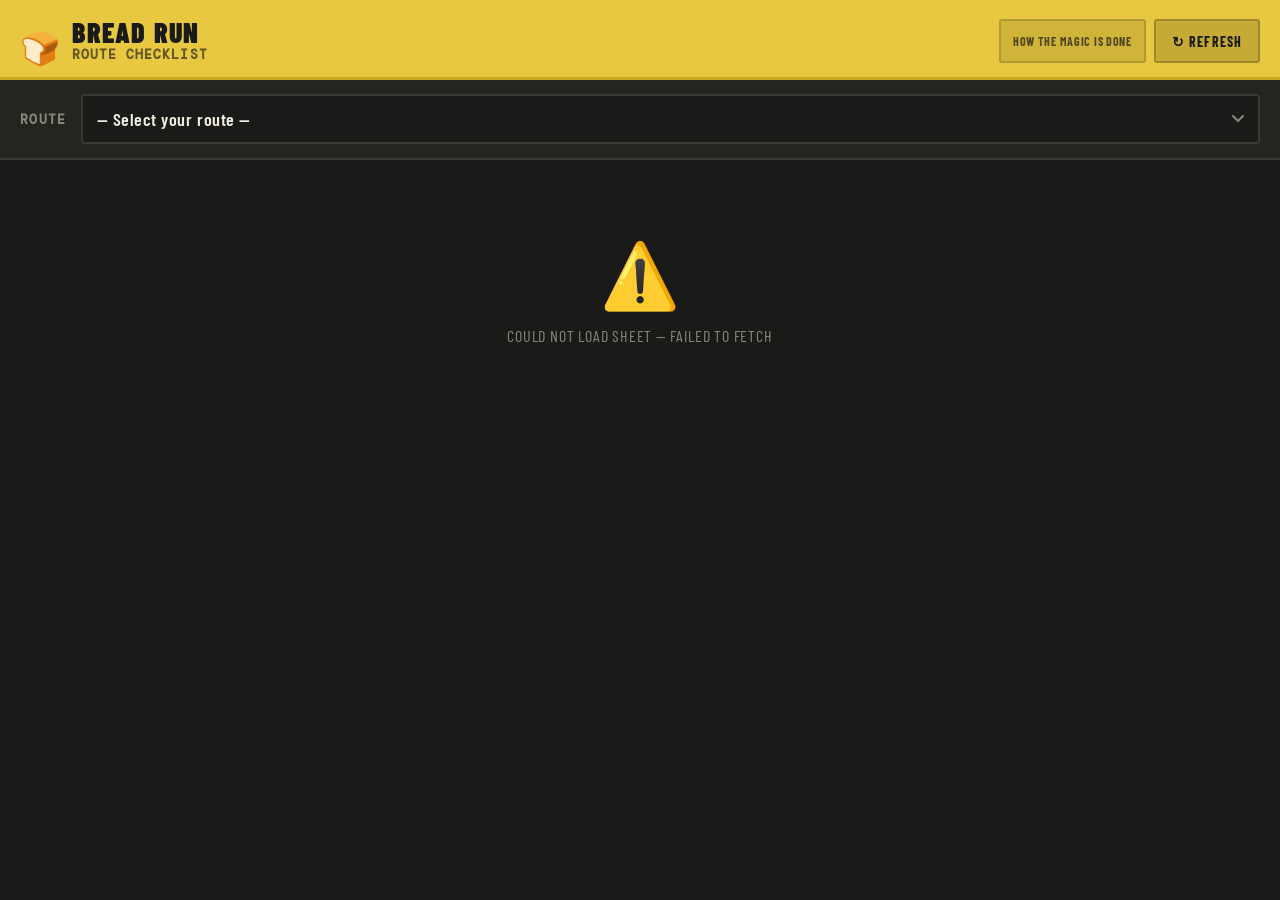
==== index.html @ 7cddd532 "Add missing-item reporting feature Long-press a checkbox to mark an item as missing (red card). For " ====
<!DOCTYPE html>
<html lang="en">

<head>
  <meta charset="UTF-8">
  <meta name="viewport" content="width=device-width, initial-scale=1.0, user-scalable=no">
  <meta name="mobile-web-app-capable" content="yes">
  <meta name="apple-mobile-web-app-capable" content="yes">
  <meta name="apple-mobile-web-app-status-bar-style" content="black-translucent">
  <title>Bread Run</title>
  <link href="https://fonts.googleapis.com/css2?family=DM+Mono:wght@400;500&family=Barlow+Condensed:wght@400;600;700;900&display=swap" rel="stylesheet">
  <link rel="stylesheet" href="style.css">
</head>

<body>

  <!-- HEADER -->
  <header>
    <div class="logo-icon">🍞</div>
    <div class="header-text">
      <h1>Bread Run</h1>
      <p>Route Checklist</p>
    </div>
    <div class="header-actions">
      <a class="info-btn" href="project-map.html">How the magic is done</a>
      <button class="refresh-btn">↻ Refresh</button>
    </div>
  </header>

  <!-- ROUTE SELECTOR -->
  <div class="route-selector">
    <label for="routeSelect">Route</label>
    <select id="routeSelect">
      <option value="">— Select your route —</option>
    </select>
  </div>

  <!-- STATS BAR -->
  <div class="stats-bar" id="statsBar" style="display:none">
    <div class="stat"><strong id="statTotal">0</strong> orders</div>
    <div class="stat-divider">|</div>
    <div class="stat completed"><strong id="statDone">0</strong> done</div>
    <div class="stat-divider">|</div>
    <div class="stat"><strong id="statQty">0</strong> units total</div>
  </div>

  <!-- SORTING STAGE / SUMMARY BOX -->
  <div class="summary-box" id="summaryBox" style="display:none">
    <div class="summary-toggle">
      <div class="summary-toggle-left">
        <span class="summary-title">📦 Sorting Stage</span>
        <span class="summary-subtitle" id="summarySubtitle"></span>
      </div>
      <button class="summary-sort-btn" id="summarySortBtn">QTY ↓</button>
      <span class="summary-chevron" id="summaryChevron">▼</span>
    </div>
    <div class="summary-items" id="summaryItems"></div>
  </div>

  <!-- MAIN CONTENT (customer groups + order cards) -->
  <div class="content" id="content">
    <div class="placeholder">
      <div class="big">🚚</div>
      <p>Select your route to begin</p>
    </div>
  </div>

  <!-- SYNC OVERLAY — blocks all interaction while fetching after customer completion -->
  <div class="sync-overlay" id="syncOverlay">
    <div class="sync-label">Syncing…</div>
  </div>

  <!-- RESET CONFIRMATION DIALOG -->
  <div class="confirm-overlay" id="confirmOverlay">
    <div class="confirm-sheet">
      <div class="confirm-title">Reset checklist?</div>
      <div class="confirm-body">All ticked items will be cleared.<br>This cannot be undone.</div>
      <div class="confirm-actions">
        <button class="confirm-cancel">Cancel</button>
        <button class="confirm-ok">Reset</button>
      </div>
    </div>
  </div>

  <!-- MISSING ITEM DETAIL SHEET -->
  <div class="confirm-overlay" id="missingDetailOverlay">
    <div class="confirm-sheet missing-detail-sheet">
      <div class="confirm-title">Missing item</div>
      <div id="detailWareName"></div>
      <div class="missing-detail-field">
        <label class="missing-detail-label" for="detailQtyMissing">Qty missing</label>
        <input type="number" id="detailQtyMissing" min="1" placeholder="0">
      </div>
      <div id="detailReplacementRow" class="missing-detail-field">
        <label class="missing-detail-label" for="detailReplacementWare">Replacement ware</label>
        <input type="text" id="detailReplacementWare" placeholder="e.g. Ciabatta">
      </div>
      <div class="confirm-actions">
        <button class="confirm-cancel missing-detail-cancel">Cancel</button>
        <button class="confirm-ok missing-detail-save">Save</button>
      </div>
    </div>
  </div>

  <script src="script.js"></script>
</body>

</html>
---- style.css ----
/* ═══════════════════════════════════════════════════════════════
   Bread Run — Route Checklist
   style.css
   ─────────────────────────────────────────────────────────────
   Fonts:   Barlow Condensed (headings/UI), DM Mono (data/numbers)
   Palette: dark olive base · yellow-gold accent · green check
   ═══════════════════════════════════════════════════════════════ */

/* ── DESIGN TOKENS ──────────────────────────────────────────── */
:root {
  --bg:         #1a1a18;
  --surface:    #252520;
  --border:     #3a3a32;
  --accent:     #e8c840;
  --accent-dim: #b09a28;
  --text:       #f0ede0;
  --muted:      #888878;
  --done-bg:    #1a3520;   /* dark green — checked order card background */
  --done-text:  #888878;
  --check:      #5abf6a;
}

* {
  box-sizing: border-box;
  margin: 0;
  padding: 0;
  -webkit-tap-highlight-color: transparent;
}

body {
  background: var(--bg);
  color: var(--text);
  font-family: 'Barlow Condensed', sans-serif;
  min-height: 100vh;
  overscroll-behavior: none; /* prevent rubber-band scroll revealing white behind header */
}

/* ── HEADER ─────────────────────────────────────────────────── */
header {
  background: var(--accent);
  color: #1a1a18;
  padding: 18px 20px 14px;
  display: flex;
  align-items: flex-end;
  gap: 12px;
  border-bottom: 3px solid #c8a820;
}

.logo-icon { font-size: 32px; line-height: 1; }

.header-text h1 {
  font-size: 28px;
  font-weight: 900;
  letter-spacing: 0.04em;
  line-height: 1;
  text-transform: uppercase;
}

.header-text p {
  font-size: 13px;
  font-weight: 600;
  letter-spacing: 0.08em;
  opacity: 0.65;
  text-transform: uppercase;
  font-family: 'DM Mono', monospace;
}

.header-actions {
  margin-left: auto;
  display: flex;
  gap: 8px;
  align-items: center;
}

.info-btn {
  background: rgba(0,0,0,0.10);
  border: 2px solid rgba(0,0,0,0.15);
  color: rgba(26,26,24,0.70);
  font-family: 'Barlow Condensed', sans-serif;
  font-size: 12px;
  font-weight: 700;
  letter-spacing: 0.06em;
  text-transform: uppercase;
  text-decoration: none;
  padding: 6px 12px;
  border-radius: 3px;
  cursor: pointer;
  min-height: 44px;
  display: flex;
  align-items: center;
  justify-content: center;
  white-space: nowrap;
}
.info-btn:active { background: rgba(0,0,0,0.25); }

.refresh-btn {
  background: rgba(0, 0, 0, 0.15);
  border: 2px solid rgba(0, 0, 0, 0.2);
  color: #1a1a18;
  font-family: 'Barlow Condensed', sans-serif;
  font-size: 14px;
  font-weight: 700;
  letter-spacing: 0.08em;
  text-transform: uppercase;
  padding: 8px 16px;
  border-radius: 3px;
  cursor: pointer;
  min-width: 44px;   /* comfortable touch target */
  min-height: 44px;
  display: flex;
  align-items: center;
  justify-content: center;
}
.refresh-btn:active { background: rgba(0, 0, 0, 0.3); }

/* ── ROUTE SELECTOR ─────────────────────────────────────────── */
.route-selector {
  background: var(--surface);
  border-bottom: 2px solid var(--border);
  padding: 14px 20px;
  display: flex;
  align-items: center;
  gap: 14px;
}

.route-selector label {
  font-size: 13px;
  font-weight: 600;
  letter-spacing: 0.1em;
  text-transform: uppercase;
  color: var(--muted);
  font-family: 'DM Mono', monospace;
  white-space: nowrap;
}

select {
  flex: 1;
  background: var(--bg);
  color: var(--text);
  border: 2px solid var(--border);
  border-radius: 4px;
  padding: 12px 36px 12px 14px;
  font-family: 'Barlow Condensed', sans-serif;
  font-size: 18px;
  font-weight: 600;
  letter-spacing: 0.03em;
  cursor: pointer;
  appearance: none;
  -webkit-appearance: none;
  background-image: url("data:image/svg+xml,%3Csvg xmlns='http://www.w3.org/2000/svg' width='12' height='8' viewBox='0 0 12 8'%3E%3Cpath d='M1 1l5 5 5-5' stroke='%23888878' stroke-width='2' fill='none' stroke-linecap='round'/%3E%3C/svg%3E");
  background-repeat: no-repeat;
  background-position: right 14px center;
  min-height: 48px;  /* comfortable touch target */
}
select:focus { outline: none; border-color: var(--accent); }

/* ── STATS BAR ──────────────────────────────────────────────── */
.stats-bar {
  padding: 10px 20px;
  display: flex;
  gap: 20px;
  background: var(--bg);
  border-bottom: 1px solid var(--border);
  font-family: 'DM Mono', monospace;
  font-size: 12px;
}

.stat { display: flex; align-items: center; gap: 6px; color: var(--muted); }
.stat strong { color: var(--text); font-size: 14px; }
.stat-divider { color: var(--border); }
.stat.completed strong { color: var(--check); }

/* ── SORTING STAGE (SUMMARY BOX) ────────────────────────────── */
.summary-box {
  background: var(--surface);
  border-bottom: 3px solid var(--accent);
  overflow: hidden;
}

.summary-toggle {
  display: flex;
  align-items: center;
  justify-content: space-between;
  padding: 14px 20px;
  cursor: pointer;
  user-select: none;
  background: #2a2a20;
  min-height: 48px;
}
.summary-toggle:active { background: #303028; }

.summary-toggle-left { display: flex; align-items: center; gap: 10px; }

.summary-title {
  font-size: 13px;
  font-weight: 700;
  letter-spacing: 0.12em;
  text-transform: uppercase;
  font-family: 'DM Mono', monospace;
  color: var(--accent);
}

.summary-subtitle {
  font-family: 'DM Mono', monospace;
  font-size: 12px;
  color: var(--muted);
  letter-spacing: 0.06em;
}

.summary-sort-btn {
  background: rgba(232,200,64,0.12);
  border: 1px solid var(--accent-dim);
  color: var(--accent);
  font-family: 'DM Mono', monospace;
  font-size: 12px;
  font-weight: 500;
  letter-spacing: 0.06em;
  padding: 4px 10px;
  border-radius: 3px;
  cursor: pointer;
  white-space: nowrap;
  flex-shrink: 0;
  min-height: 44px;
  min-width: 44px;
}
.summary-sort-btn:active {
  background: rgba(232,200,64,0.25);
}

.summary-chevron { color: var(--muted); font-size: 14px; transition: transform 0.2s; }
.summary-chevron.open { transform: rotate(180deg); }

.summary-items { padding: 8px 12px 12px; display: none; }
.summary-items.open { display: block; }

/* Each summary row — label wraps the entire row (full-width tap target) */
.summary-row { border-bottom: 1px solid var(--border); }
.summary-row:last-child { border-bottom: none; }

.summary-row label {
  display: flex;
  align-items: center;
  cursor: pointer;
  min-height: 52px;  /* large touch target */
}

.summary-checkbox-area {
  width: 52px;
  height: 52px;
  display: flex;
  align-items: center;
  justify-content: center;
  flex-shrink: 0;
}

.summary-label-content {
  flex: 1;
  display: flex;
  align-items: center;
  justify-content: space-between;
  padding: 10px 10px 10px 0;
  gap: 10px;
}

.summary-ware { font-size: 16px; font-weight: 600; letter-spacing: 0.02em; }
.summary-row.s-checked .summary-ware { color: var(--done-text); text-decoration: line-through; }

.summary-qty {
  font-family: 'DM Mono', monospace;
  font-size: 13px;
  font-weight: 500;
  color: var(--accent);
  background: #1a1a12;
  padding: 3px 10px;
  border-radius: 2px;
  white-space: nowrap;
  flex-shrink: 0;
}
.summary-row.s-checked .summary-qty { color: var(--done-text); background: #222; }

/* ── SYNC OVERLAY — full-screen block during post-customer fetch ── */
.sync-overlay {
  display: none;
  position: fixed;
  inset: 0;
  z-index: 300;
  background: rgba(26, 26, 24, 0.55);
  align-items: center;
  justify-content: center;
}
.sync-overlay.open { display: flex; }

.sync-label {
  font-family: 'DM Mono', monospace;
  font-size: 13px;
  font-weight: 600;
  letter-spacing: 0.12em;
  text-transform: uppercase;
  color: var(--muted);
  background: var(--surface);
  border: 1px solid var(--border);
  padding: 10px 20px;
  border-radius: 4px;
}

/* ── CONTENT AREA ───────────────────────────────────────────── */
.content { padding: 14px 16px; max-width: 680px; margin: 0 auto; }

.placeholder { text-align: center; padding: 60px 20px; color: var(--muted); }
.placeholder .big { font-size: 64px; margin-bottom: 12px; }
.placeholder p { font-size: 16px; letter-spacing: 0.05em; text-transform: uppercase; }

/* ── CUSTOMER GROUP ─────────────────────────────────────────── */
.customer-group {
  margin-bottom: 14px;
  border: 1px solid var(--border);
  border-radius: 8px;
  overflow: hidden;
}
.customer-group.cg-done { border-color: #2a2a25; opacity: 0.7; }

.customer-header {
  display: flex;
  align-items: center;
  justify-content: space-between;
  background: #2e2e28;
  padding: 10px 14px;
  border-bottom: 1px solid var(--border);
  gap: 10px;
}
.cg-done .customer-header { background: #222220; border-bottom-color: #2a2a25; }

.customer-name {
  font-size: 14px;   /* smaller to handle long all-caps names */
  font-weight: 700;
  letter-spacing: 0.04em;
  text-transform: uppercase;
  color: var(--accent);
  line-height: 1.3;
  flex: 1;
  min-width: 0;      /* allow wrapping for very long names */
}
.cg-done .customer-name { color: #555545; }

.customer-tally {
  font-family: 'DM Mono', monospace;
  font-size: 12px;
  color: var(--muted);
  background: var(--bg);
  padding: 2px 8px;
  border-radius: 2px;
  flex-shrink: 0;
}
.customer-tally.tally-done { color: var(--check); background: #1a2a1a; }

/* ── CUSTOMER GROUP — IN PROGRESS ───────────────────────────── */
.customer-group.cg-in-progress { border-color: var(--accent-dim); }

.cg-in-progress .customer-header {
  background: #2a2700;
  border-bottom-color: var(--accent-dim);
}

/* Amber dot indicator shown next to customer name */
.status-pip {
  width: 8px;
  height: 8px;
  border-radius: 50%;
  background: var(--accent);
  flex-shrink: 0;
  align-self: center;
}

/* ── ORDER CARDS ────────────────────────────────────────────── */
.order-card {
  background: var(--surface);
  border-left: 4px solid var(--accent);
  border-bottom: 1px solid var(--border);
  transition: background 0.15s, opacity 0.15s;
}
.order-card:last-child { border-bottom: none; }

.order-card.checked {
  border-left-color: var(--check);
  background: var(--done-bg);
  opacity: 0.75;
}

/* Entire card row is the touch target */
.order-card label {
  display: flex;
  align-items: center;
  cursor: pointer;
  padding: 0;
  min-height: 64px;  /* comfortable touch height */
}
.order-card:active { background: #2a2a24; }

.checkbox-area {
  width: 56px;
  min-height: 64px;
  display: flex;
  align-items: center;
  justify-content: center;
  flex-shrink: 0;
  border-right: 1px solid var(--border);
}
.order-card.checked .checkbox-area { border-right-color: #333; }

input[type="checkbox"] {
  appearance: none;
  -webkit-appearance: none;
  width: 26px;
  height: 26px;
  border: 2.5px solid var(--border);
  border-radius: 3px;
  cursor: pointer;
  position: relative;
  transition: all 0.15s;
  flex-shrink: 0;
}
input[type="checkbox"]:checked { background: var(--check); border-color: var(--check); }
input[type="checkbox"]:checked::after {
  content: '';
  position: absolute;
  left: 6px; top: 2px;
  width: 9px; height: 13px;
  border: 2.5px solid white;
  border-top: none; border-left: none;
  transform: rotate(40deg);
}

.order-info { flex: 1; padding: 12px 14px; min-width: 0; }

.order-top {
  display: flex;
  align-items: center;
  gap: 10px;
  margin-bottom: 4px;
  flex-wrap: wrap;
}

.ware-name { font-size: 18px; font-weight: 700; letter-spacing: 0.02em; line-height: 1.2; }
.order-card.checked .ware-name { color: var(--done-text); text-decoration: line-through; }

.qty-badge {
  background: var(--accent);
  color: #1a1a18;
  font-size: 13px;
  font-weight: 700;
  padding: 2px 8px;
  border-radius: 2px;
  font-family: 'DM Mono', monospace;
  letter-spacing: 0.04em;
  white-space: nowrap;
}
.order-card.checked .qty-badge { background: #333; color: var(--done-text); }

.order-meta { display: flex; gap: 14px; flex-wrap: wrap; }

.meta-item {
  font-family: 'DM Mono', monospace;
  font-size: 12px;
  color: var(--muted);
  display: flex;
  align-items: center;
  gap: 4px;
}
.order-card.checked .meta-item { color: #666; }
.meta-label { text-transform: uppercase; letter-spacing: 0.06em; }
.meta-value { color: var(--text); }
.order-card.checked .meta-value { color: #777; }

/* ── ALL DONE BANNER ────────────────────────────────────────── */
.all-done { text-align: center; padding: 28px 20px; }
.all-done .icon { font-size: 48px; margin-bottom: 8px; }
.all-done p {
  font-size: 22px;
  font-weight: 700;
  letter-spacing: 0.06em;
  text-transform: uppercase;
  color: var(--check);
}

/* ── RESET BUTTON ───────────────────────────────────────────── */
.reset-btn {
  display: block;
  width: 100%;
  margin-top: 20px;
  margin-bottom: 32px;
  padding: 16px;   /* large touch target */
  background: transparent;
  border: 2px solid var(--border);
  color: var(--muted);
  font-family: 'Barlow Condensed', sans-serif;
  font-size: 16px;
  font-weight: 600;
  letter-spacing: 0.08em;
  text-transform: uppercase;
  cursor: pointer;
  border-radius: 4px;
  transition: all 0.15s;
}
.reset-btn:active { border-color: var(--accent); color: var(--accent); }

/* ── RESET CONFIRMATION DIALOG ──────────────────────────────── */
.confirm-overlay {
  display: none;
  position: fixed;
  inset: 0;
  background: rgba(0, 0, 0, 0.7);
  z-index: 200;
  align-items: flex-end;
  justify-content: center;
  padding-bottom: env(safe-area-inset-bottom, 0px);
}
.confirm-overlay.open { display: flex; }

.confirm-sheet {
  background: var(--surface);
  border: 1px solid var(--border);
  border-radius: 10px 10px 0 0;
  width: 100%;
  max-width: 500px;
  padding: 24px 20px 32px;
}

.confirm-title {
  font-size: 20px;
  font-weight: 700;
  letter-spacing: 0.04em;
  text-transform: uppercase;
  margin-bottom: 8px;
}

.confirm-body {
  font-family: 'DM Mono', monospace;
  font-size: 12px;
  color: var(--muted);
  margin-bottom: 24px;
  line-height: 1.6;
}

.confirm-actions { display: flex; gap: 10px; }

.confirm-cancel {
  flex: 1;
  padding: 16px;
  background: transparent;
  border: 2px solid var(--border);
  color: var(--muted);
  font-family: 'Barlow Condensed', sans-serif;
  font-size: 16px;
  font-weight: 700;
  letter-spacing: 0.06em;
  text-transform: uppercase;
  cursor: pointer;
  border-radius: 4px;
}

.confirm-ok {
  flex: 1;
  padding: 16px;
  background: #3a1a1a;
  border: 2px solid #6a2a2a;
  color: #ff7070;
  font-family: 'Barlow Condensed', sans-serif;
  font-size: 16px;
  font-weight: 700;
  letter-spacing: 0.06em;
  text-transform: uppercase;
  cursor: pointer;
  border-radius: 4px;
}

/* ── DEPARTMENT DIVIDER ──────────────────────────────────────── */
.dept-divider {
  font-size: 12px;
  font-weight: 600;
  letter-spacing: 0.08em;
  text-transform: uppercase;
  color: var(--muted);
  padding: 6px 12px 4px;
  border-top: 1px solid #2a2a28;
  margin-top: 4px;
}
.dept-divider:first-child {
  border-top: none;
  margin-top: 0;
}

/* ── SUPPLIER ICON ───────────────────────────────────────────── */
.supplier-icon {
  height: 30px;
  width: auto;
  max-width: 80px;
  object-fit: contain;
  flex-shrink: 0;
  filter: drop-shadow(0 0 2px rgba(255,255,255,0.8)) drop-shadow(0 0 5px rgba(255,255,255,0.4));
}
.order-card.checked .supplier-icon { opacity: 0.35; }

/* ── ACCEPT ALTERNATIVES BADGE ───────────────────────────────── */
.alts-badge {
  font-size: 12px;
  color: #b8b5a0;
  padding-top: 4px;
}

/* ── MISSING STATE ──────────────────────────────────────────── */
.order-card.missing {
  border-left-color: #bf4040;
  background: #281818;
}
.order-card.missing-resolved {
  border-left-color: var(--accent);
  background: #26230e;
}

/* Suppress long-press context menu on mobile */
.order-card .checkbox-area {
  -webkit-touch-callout: none;
  user-select: none;
}

/* Checkbox border on missing card; show ! instead of checkmark */
.order-card.missing input[type="checkbox"],
.order-card.missing-resolved input[type="checkbox"] {
  border-color: #bf4040;
}
.order-card.missing-resolved input[type="checkbox"] {
  border-color: var(--accent-dim);
}
.order-card.missing input[type="checkbox"]::after,
.order-card.missing-resolved input[type="checkbox"]::after {
  content: '!';
  position: absolute;
  left: 50%;
  top: 50%;
  transform: translate(-50%, -50%);
  font-family: 'DM Mono', monospace;
  font-size: 14px;
  font-weight: 700;
  color: #bf4040;
  border: none;
  width: auto;
  height: auto;
}
.order-card.missing-resolved input[type="checkbox"]::after {
  color: var(--accent);
}

/* Ware name on missing card — red tint, no strikethrough */
.order-card.missing .ware-name {
  color: #e07070;
  text-decoration: none;
}
.order-card.missing-resolved .ware-name {
  color: var(--accent);
  text-decoration: none;
}

/* Row below card label showing missing info + action button */
/* Left-pad to align with .order-info (checkbox-area width = 56px) */
.missing-row {
  display: flex;
  align-items: center;
  gap: 10px;
  padding: 6px 14px 10px 56px;
  flex-wrap: wrap;
}

/* Inline summary text: "No alternatives · 2 missing" or "Missing 2 → Ciabatta" */
.missing-info {
  font-family: 'DM Mono', monospace;
  font-size: 12px;
  color: var(--muted);
  flex: 1;
}

/* Small action button inside the missing row */
.missing-detail-btn {
  background: rgba(191, 64, 64, 0.15);
  border: 1px solid #7a3030;
  color: #e07070;
  font-family: 'DM Mono', monospace;
  font-size: 12px;
  font-weight: 500;
  letter-spacing: 0.04em;
  padding: 6px 12px;
  border-radius: 3px;
  cursor: pointer;
  min-height: 44px;
  min-width: 44px;
  white-space: nowrap;
  flex-shrink: 0;
}
.missing-detail-btn:active { background: rgba(191, 64, 64, 0.3); }

.missing-resolved .missing-detail-btn {
  background: rgba(232, 200, 64, 0.12);
  border-color: var(--accent-dim);
  color: var(--accent);
}
.missing-resolved .missing-detail-btn:active {
  background: rgba(232, 200, 64, 0.25);
}

/* ── MISSING DETAIL SHEET ───────────────────────────────────── */
.missing-detail-sheet .confirm-title {
  margin-bottom: 4px;
}

#detailWareName {
  font-family: 'DM Mono', monospace;
  font-size: 13px;
  color: var(--muted);
  margin-bottom: 20px;
  letter-spacing: 0.04em;
}

.missing-detail-field {
  margin-bottom: 16px;
}

.missing-detail-label {
  display: block;
  font-family: 'DM Mono', monospace;
  font-size: 11px;
  font-weight: 600;
  letter-spacing: 0.1em;
  text-transform: uppercase;
  color: var(--muted);
  margin-bottom: 8px;
}

.missing-detail-sheet input[type="number"],
.missing-detail-sheet input[type="text"] {
  width: 100%;
  background: var(--bg);
  color: var(--text);
  border: 2px solid var(--border);
  border-radius: 4px;
  padding: 12px 14px;
  font-family: 'DM Mono', monospace;
  font-size: 16px;
  letter-spacing: 0.03em;
  min-height: 48px;
}
.missing-detail-sheet input[type="number"]:focus,
.missing-detail-sheet input[type="text"]:focus {
  outline: none;
  border-color: var(--accent);
}

/* ── RESPONSIVE (small phones) ──────────────────────────────── */
@media (max-width: 380px) {
  .ware-name      { font-size: 16px; }
  .header-text h1 { font-size: 22px; }
  .customer-name  { font-size: 12px; }
  .info-btn       { display: none; }
}
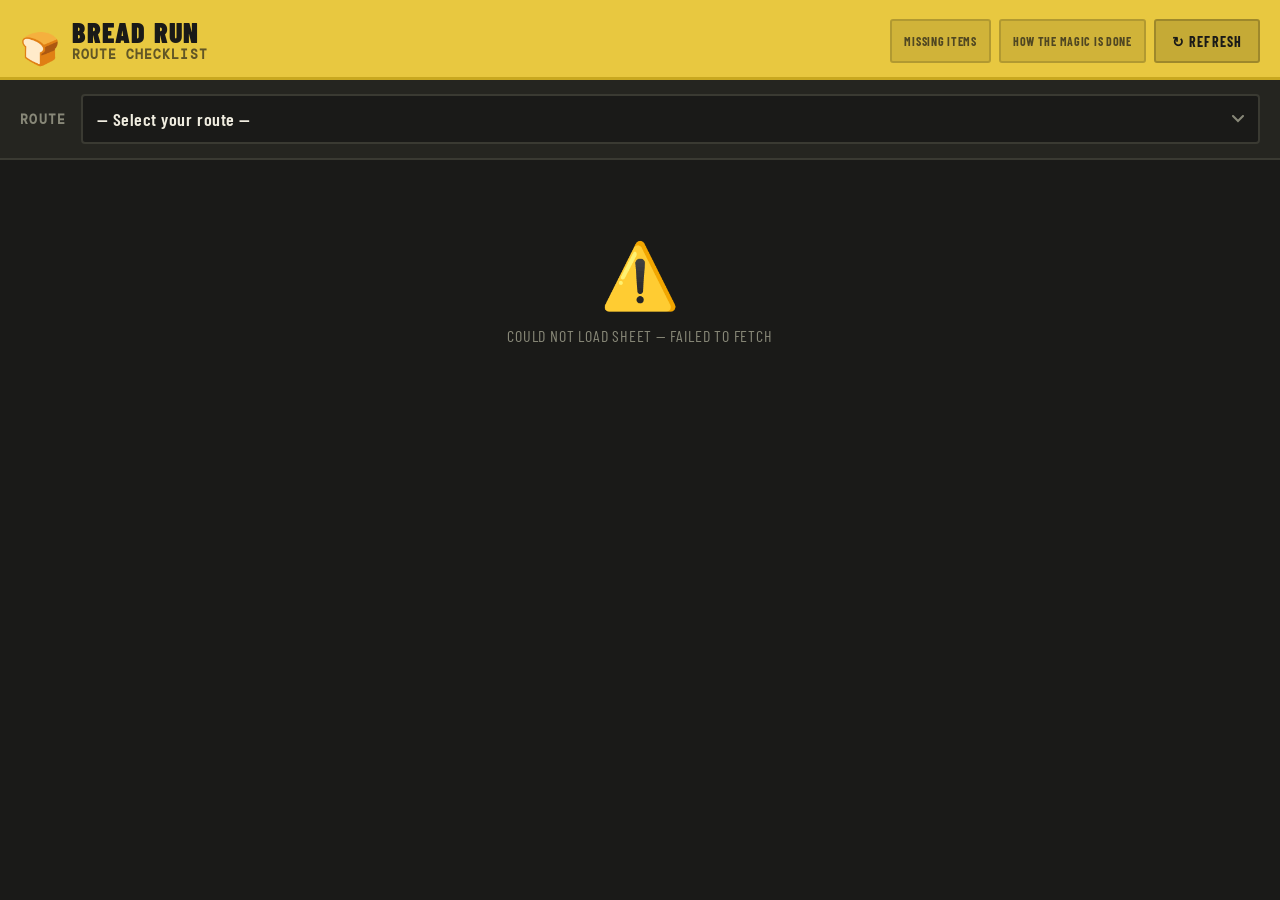
==== commit d667eea8: "Add missing items report link to main app header Co-Authored-By: Claude Sonnet 4.6 <noreply@anthropi" ====
--- a/index.html
+++ b/index.html
@@ -22,6 +22,7 @@
       <p>Route Checklist</p>
     </div>
     <div class="header-actions">
+      <a class="info-btn" href="missing-report.html">Missing items</a>
       <a class="info-btn" href="project-map.html">How the magic is done</a>
       <button class="refresh-btn">↻ Refresh</button>
     </div>
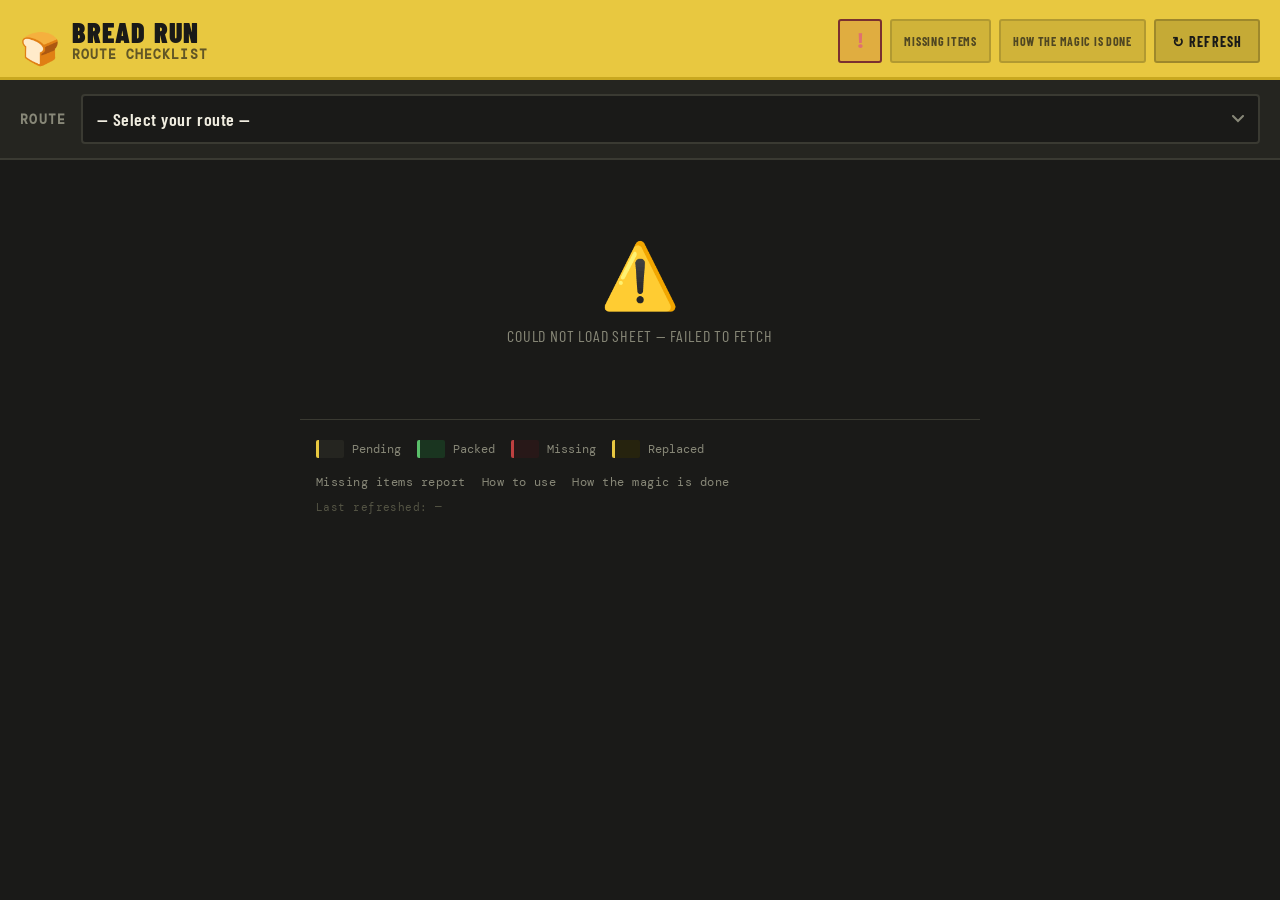
==== commit a1128a2f: "Add tutorial page, footer legend, and missing items icon button - tutorial.html: visual card states " ====
--- a/index.html
+++ b/index.html
@@ -22,6 +22,7 @@
       <p>Route Checklist</p>
     </div>
     <div class="header-actions">
+      <a class="missing-icon-btn" href="missing-report.html" title="Missing items report">!</a>
       <a class="info-btn" href="missing-report.html">Missing items</a>
       <a class="info-btn" href="project-map.html">How the magic is done</a>
       <button class="refresh-btn">↻ Refresh</button>
@@ -103,6 +104,22 @@
     </div>
   </div>
 
+  <!-- FOOTER LEGEND -->
+  <footer class="app-footer">
+    <div class="footer-key">
+      <div class="key-item"><div class="key-swatch swatch-pending"></div><span>Pending</span></div>
+      <div class="key-item"><div class="key-swatch swatch-packed"></div><span>Packed</span></div>
+      <div class="key-item"><div class="key-swatch swatch-missing"></div><span>Missing</span></div>
+      <div class="key-item"><div class="key-swatch swatch-replaced"></div><span>Replaced</span></div>
+    </div>
+    <div class="footer-links">
+      <a class="footer-link" href="missing-report.html">Missing items report</a>
+      <a class="footer-link" href="tutorial.html">How to use</a>
+      <a class="footer-link" href="project-map.html">How the magic is done</a>
+    </div>
+    <div class="footer-meta">Last refreshed: <span id="lastRefreshed">—</span></div>
+  </footer>
+
   <script src="script.js"></script>
 </body>
 
--- a/style.css
+++ b/style.css
@@ -113,6 +113,25 @@
 }
 .refresh-btn:active { background: rgba(0, 0, 0, 0.3); }
 
+/* Missing items icon button — always visible on mobile */
+.missing-icon-btn {
+  width: 44px;
+  height: 44px;
+  display: flex;
+  align-items: center;
+  justify-content: center;
+  background: rgba(191, 64, 64, 0.2);
+  border: 2px solid #7a3030;
+  color: #e07070;
+  font-family: 'DM Mono', monospace;
+  font-size: 20px;
+  font-weight: 700;
+  border-radius: 3px;
+  text-decoration: none;
+  flex-shrink: 0;
+}
+.missing-icon-btn:active { background: rgba(191, 64, 64, 0.4); }
+
 /* ── ROUTE SELECTOR ─────────────────────────────────────────── */
 .route-selector {
   background: var(--surface);
@@ -753,10 +772,72 @@
   border-color: var(--accent);
 }
 
+/* ── FOOTER LEGEND ──────────────────────────────────────────── */
+.app-footer {
+  max-width: 680px;
+  margin: 0 auto;
+  padding: 20px 16px 40px;
+  border-top: 1px solid var(--border);
+}
+
+.footer-key {
+  display: flex;
+  gap: 16px;
+  flex-wrap: wrap;
+  margin-bottom: 16px;
+}
+
+.key-item {
+  display: flex;
+  align-items: center;
+  gap: 8px;
+  font-family: 'DM Mono', monospace;
+  font-size: 12px;
+  color: var(--muted);
+}
+
+/* Mini card swatch: left border + background shows the full visual state */
+.key-swatch {
+  width: 28px;
+  height: 18px;
+  border-left: 3px solid;
+  border-radius: 2px;
+}
+.swatch-pending  { border-color: var(--accent); background: var(--surface); }
+.swatch-packed   { border-color: var(--check);  background: var(--done-bg); }
+.swatch-missing  { border-color: #bf4040;        background: #281818; }
+.swatch-replaced { border-color: var(--accent); background: #26230e; }
+
+.footer-links {
+  display: flex;
+  gap: 16px;
+  flex-wrap: wrap;
+  margin-bottom: 10px;
+}
+
+.footer-link {
+  font-family: 'DM Mono', monospace;
+  font-size: 12px;
+  color: var(--muted);
+  text-decoration: none;
+  letter-spacing: 0.04em;
+}
+.footer-link:hover { color: var(--text); }
+
+.footer-meta {
+  font-family: 'DM Mono', monospace;
+  font-size: 11px;
+  color: #555545;
+  letter-spacing: 0.04em;
+}
+
 /* ── RESPONSIVE (small phones) ──────────────────────────────── */
+@media (max-width: 600px) {
+  .info-btn       { display: none; }
+}
+
 @media (max-width: 380px) {
   .ware-name      { font-size: 16px; }
   .header-text h1 { font-size: 22px; }
   .customer-name  { font-size: 12px; }
-  .info-btn       { display: none; }
-}
+}
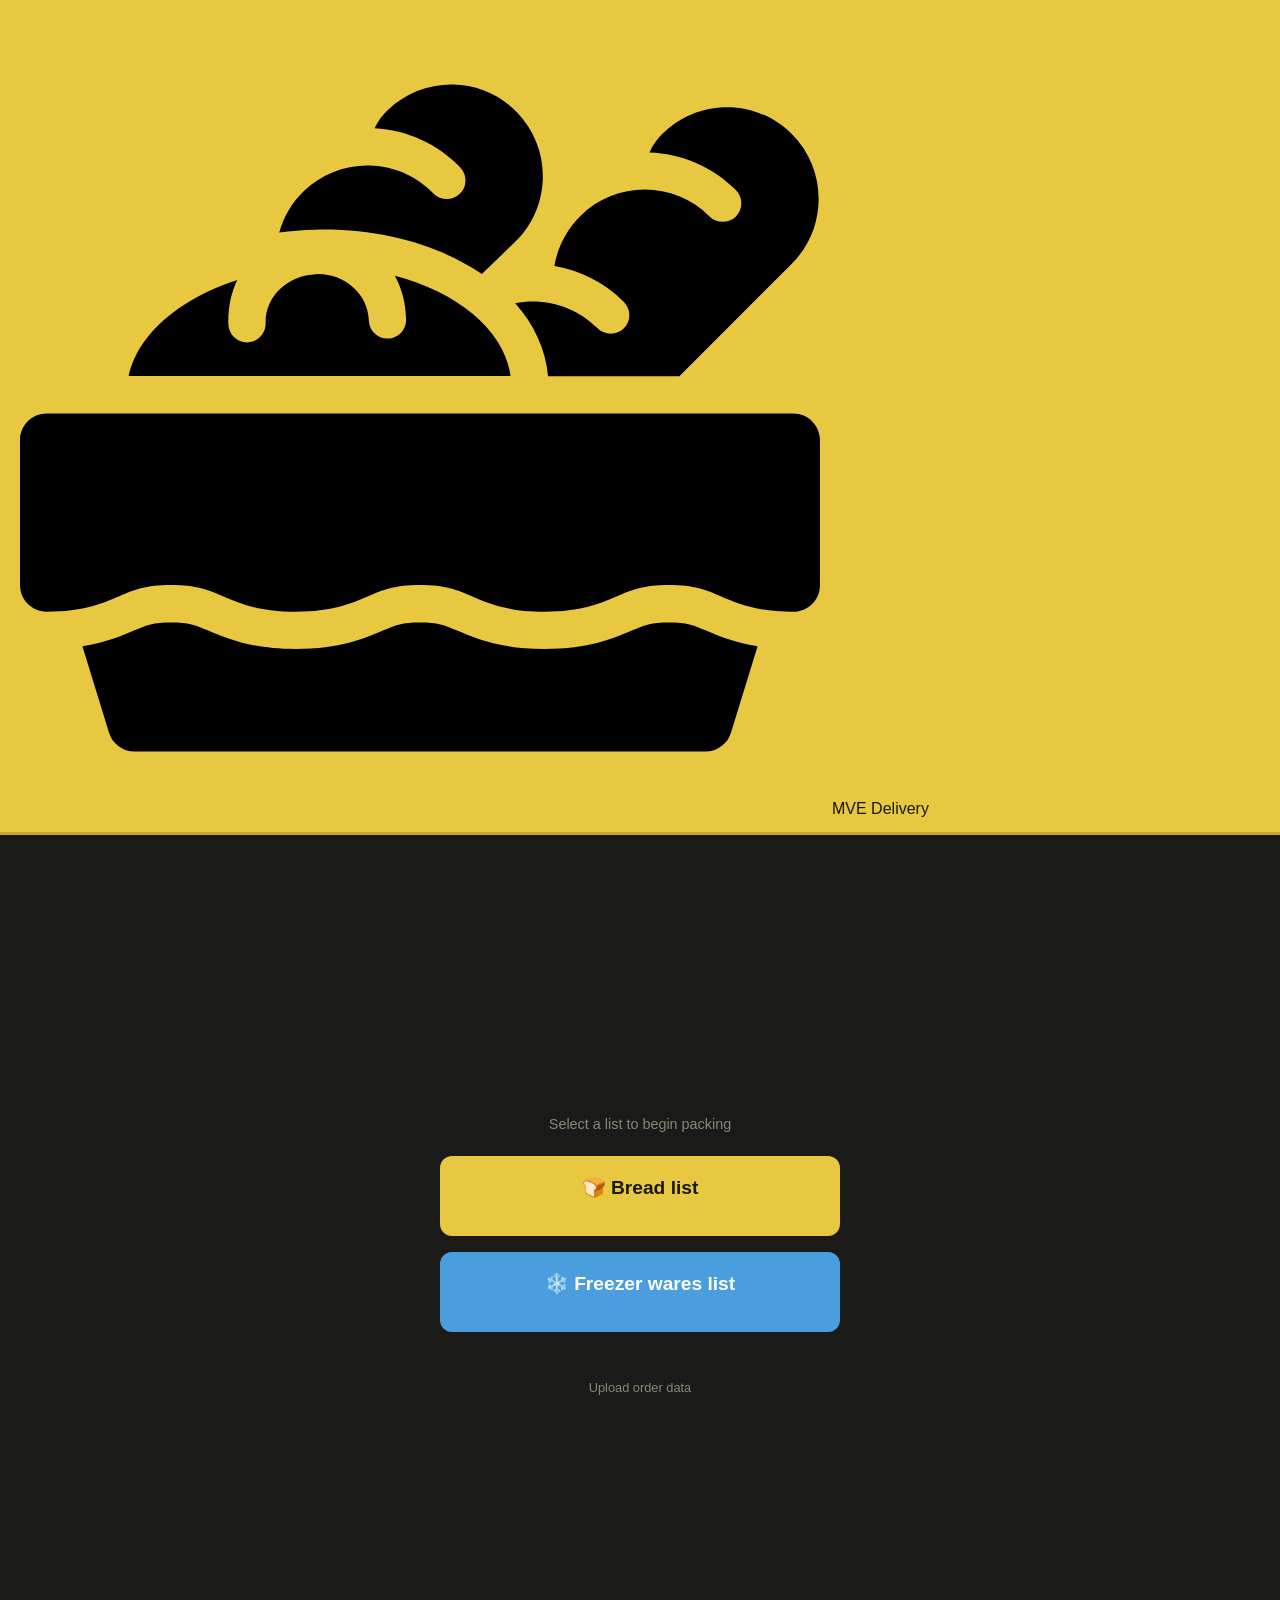
==== commit dbfe347e: "feat: add landing chooser page; move bread list to bread.html" ====
--- a/index.html
+++ b/index.html
@@ -1,126 +1,23 @@
 <!DOCTYPE html>
 <html lang="en">
-
 <head>
   <meta charset="UTF-8">
-  <meta name="viewport" content="width=device-width, initial-scale=1.0, user-scalable=no">
-  <meta name="mobile-web-app-capable" content="yes">
-  <meta name="apple-mobile-web-app-capable" content="yes">
-  <meta name="apple-mobile-web-app-status-bar-style" content="black-translucent">
-  <title>Bread Run</title>
-  <link href="https://fonts.googleapis.com/css2?family=DM+Mono:wght@400;500&family=Barlow+Condensed:wght@400;600;700;900&display=swap" rel="stylesheet">
-  <link rel="stylesheet" href="style.css">
+  <meta name="viewport" content="width=device-width, initial-scale=1.0, maximum-scale=1.0">
+  <title>MVE Delivery — Choose List</title>
+  <link rel="icon" href="assets/bread-basket.svg" type="image/svg+xml">
+  <link rel="stylesheet" href="src/style.css">
 </head>
-
 <body>
-
-  <!-- HEADER -->
-  <header>
-    <div class="logo-icon">🍞</div>
-    <div class="header-text">
-      <h1>Bread Run</h1>
-      <p>Route Checklist</p>
-    </div>
-    <div class="header-actions">
-      <a class="missing-icon-btn" href="missing-report.html" title="Missing items report">!</a>
-      <a class="info-btn" href="missing-report.html">Missing items</a>
-      <a class="info-btn" href="project-map.html">How the magic is done</a>
-      <button class="refresh-btn">↻ Refresh</button>
-    </div>
+  <header class="header">
+    <img src="assets/bread-basket.svg" alt="" class="header-logo">
+    <span class="header-title">MVE Delivery</span>
   </header>
 
-  <!-- ROUTE SELECTOR -->
-  <div class="route-selector">
-    <label for="routeSelect">Route</label>
-    <select id="routeSelect">
-      <option value="">— Select your route —</option>
-    </select>
-  </div>
-
-  <!-- STATS BAR -->
-  <div class="stats-bar" id="statsBar" style="display:none">
-    <div class="stat"><strong id="statTotal">0</strong> orders</div>
-    <div class="stat-divider">|</div>
-    <div class="stat completed"><strong id="statDone">0</strong> done</div>
-    <div class="stat-divider">|</div>
-    <div class="stat"><strong id="statQty">0</strong> units total</div>
-  </div>
-
-  <!-- SORTING STAGE / SUMMARY BOX -->
-  <div class="summary-box" id="summaryBox" style="display:none">
-    <div class="summary-toggle">
-      <div class="summary-toggle-left">
-        <span class="summary-title">📦 Sorting Stage</span>
-        <span class="summary-subtitle" id="summarySubtitle"></span>
-      </div>
-      <button class="summary-sort-btn" id="summarySortBtn">QTY ↓</button>
-      <span class="summary-chevron" id="summaryChevron">▼</span>
-    </div>
-    <div class="summary-items" id="summaryItems"></div>
-  </div>
-
-  <!-- MAIN CONTENT (customer groups + order cards) -->
-  <div class="content" id="content">
-    <div class="placeholder">
-      <div class="big">🚚</div>
-      <p>Select your route to begin</p>
-    </div>
-  </div>
-
-  <!-- SYNC OVERLAY — blocks all interaction while fetching after customer completion -->
-  <div class="sync-overlay" id="syncOverlay">
-    <div class="sync-label">Syncing…</div>
-  </div>
-
-  <!-- RESET CONFIRMATION DIALOG -->
-  <div class="confirm-overlay" id="confirmOverlay">
-    <div class="confirm-sheet">
-      <div class="confirm-title">Reset checklist?</div>
-      <div class="confirm-body">All ticked items will be cleared.<br>This cannot be undone.</div>
-      <div class="confirm-actions">
-        <button class="confirm-cancel">Cancel</button>
-        <button class="confirm-ok">Reset</button>
-      </div>
-    </div>
-  </div>
-
-  <!-- MISSING ITEM DETAIL SHEET -->
-  <div class="confirm-overlay" id="missingDetailOverlay">
-    <div class="confirm-sheet missing-detail-sheet">
-      <div class="confirm-title">Missing item</div>
-      <div id="detailWareName"></div>
-      <div class="missing-detail-field">
-        <label class="missing-detail-label" for="detailQtyMissing">Qty missing</label>
-        <input type="number" id="detailQtyMissing" min="1" placeholder="0">
-      </div>
-      <div id="detailReplacementRow" class="missing-detail-field">
-        <label class="missing-detail-label" for="detailReplacementWare">Replacement ware</label>
-        <input type="text" id="detailReplacementWare" placeholder="e.g. Ciabatta">
-      </div>
-      <div class="confirm-actions">
-        <button class="confirm-cancel missing-detail-cancel">Cancel</button>
-        <button class="confirm-ok missing-detail-save">Save</button>
-      </div>
-    </div>
-  </div>
-
-  <!-- FOOTER LEGEND -->
-  <footer class="app-footer">
-    <div class="footer-key">
-      <div class="key-item"><div class="key-swatch swatch-pending"></div><span>Pending</span></div>
-      <div class="key-item"><div class="key-swatch swatch-packed"></div><span>Packed</span></div>
-      <div class="key-item"><div class="key-swatch swatch-missing"></div><span>Missing</span></div>
-      <div class="key-item"><div class="key-swatch swatch-replaced"></div><span>Replaced</span></div>
-    </div>
-    <div class="footer-links">
-      <a class="footer-link" href="missing-report.html">Missing items report</a>
-      <a class="footer-link" href="tutorial.html">How to use</a>
-      <a class="footer-link" href="project-map.html">How the magic is done</a>
-    </div>
-    <div class="footer-meta">Last refreshed: <span id="lastRefreshed">—</span></div>
-  </footer>
-
-  <script src="script.js"></script>
+  <main class="landing-main">
+    <p class="landing-subtitle">Select a list to begin packing</p>
+    <a href="bread.html" class="landing-btn landing-btn-bread">🍞 Bread list</a>
+    <a href="freezer.html" class="landing-btn landing-btn-freezer">❄️ Freezer wares list</a>
+    <a href="upload.html" class="landing-admin">Upload order data</a>
+  </main>
 </body>
-
 </html>
--- a/src/style.css
+++ b/src/style.css
@@ -0,0 +1,1037 @@
+/* ═══════════════════════════════════════════════════════════════
+   Bread Run — Route Checklist
+   style.css
+   ─────────────────────────────────────────────────────────────
+   Fonts:   Barlow Condensed (headings/UI), DM Mono (data/numbers)
+   Palette: dark olive base · yellow-gold accent · green check
+   ═══════════════════════════════════════════════════════════════ */
+
+/* ── DESIGN TOKENS ──────────────────────────────────────────── */
+:root {
+  --bg:         #1a1a18;
+  --surface:    #252520;
+  --border:     #3a3a32;
+  --accent:     #e8c840;
+  --accent-dim: #b09a28;
+  --text:       #f0ede0;
+  --muted:      #888878;
+  --done-bg:    #1a3520;   /* dark green — checked order card background */
+  --done-text:  #888878;
+  --check:      #5abf6a;
+}
+
+* {
+  box-sizing: border-box;
+  margin: 0;
+  padding: 0;
+  -webkit-tap-highlight-color: transparent;
+}
+
+body {
+  background: var(--bg);
+  color: var(--text);
+  font-family: 'Barlow Condensed', sans-serif;
+  min-height: 100vh;
+  overscroll-behavior: none; /* prevent rubber-band scroll revealing white behind header */
+}
+
+/* ── HEADER ─────────────────────────────────────────────────── */
+header {
+  background: var(--accent);
+  color: #1a1a18;
+  padding: 18px 20px 14px;
+  display: flex;
+  align-items: flex-end;
+  gap: 12px;
+  border-bottom: 3px solid #c8a820;
+}
+
+.logo-icon { font-size: 32px; line-height: 1; }
+
+.header-text h1 {
+  font-size: 28px;
+  font-weight: 900;
+  letter-spacing: 0.04em;
+  line-height: 1;
+  text-transform: uppercase;
+}
+
+.header-text p {
+  font-size: 13px;
+  font-weight: 600;
+  letter-spacing: 0.08em;
+  opacity: 0.65;
+  text-transform: uppercase;
+  font-family: 'DM Mono', monospace;
+}
+
+.header-actions {
+  margin-left: auto;
+  display: flex;
+  gap: 8px;
+  align-items: center;
+}
+
+.info-btn {
+  background: rgba(0,0,0,0.10);
+  border: 2px solid rgba(0,0,0,0.15);
+  color: rgba(26,26,24,0.70);
+  font-family: 'Barlow Condensed', sans-serif;
+  font-size: 12px;
+  font-weight: 700;
+  letter-spacing: 0.06em;
+  text-transform: uppercase;
+  text-decoration: none;
+  padding: 6px 12px;
+  border-radius: 3px;
+  cursor: pointer;
+  min-height: 44px;
+  display: flex;
+  align-items: center;
+  justify-content: center;
+  white-space: nowrap;
+}
+.info-btn:active { background: rgba(0,0,0,0.25); }
+
+.refresh-btn {
+  background: rgba(0, 0, 0, 0.15);
+  border: 2px solid rgba(0, 0, 0, 0.2);
+  color: #1a1a18;
+  font-family: 'Barlow Condensed', sans-serif;
+  font-size: 14px;
+  font-weight: 700;
+  letter-spacing: 0.08em;
+  text-transform: uppercase;
+  padding: 8px 16px;
+  border-radius: 3px;
+  cursor: pointer;
+  min-width: 44px;   /* comfortable touch target */
+  min-height: 44px;
+  display: flex;
+  align-items: center;
+  justify-content: center;
+}
+.refresh-btn:active { background: rgba(0, 0, 0, 0.3); }
+
+/* Missing items icon button — always visible on mobile */
+.missing-icon-btn {
+  width: 44px;
+  height: 44px;
+  display: flex;
+  align-items: center;
+  justify-content: center;
+  background: rgba(191, 64, 64, 0.2);
+  border: 2px solid #7a3030;
+  color: #e07070;
+  font-family: 'DM Mono', monospace;
+  font-size: 20px;
+  font-weight: 700;
+  border-radius: 3px;
+  text-decoration: none;
+  flex-shrink: 0;
+}
+.missing-icon-btn:active { background: rgba(191, 64, 64, 0.4); }
+
+/* ── ROUTE SELECTOR ─────────────────────────────────────────── */
+.route-selector {
+  background: var(--surface);
+  border-bottom: 2px solid var(--border);
+  padding: 14px 20px;
+  display: flex;
+  align-items: center;
+  gap: 14px;
+}
+
+.route-selector label {
+  font-size: 13px;
+  font-weight: 600;
+  letter-spacing: 0.1em;
+  text-transform: uppercase;
+  color: var(--muted);
+  font-family: 'DM Mono', monospace;
+  white-space: nowrap;
+}
+
+select {
+  flex: 1;
+  background: var(--bg);
+  color: var(--text);
+  border: 2px solid var(--border);
+  border-radius: 4px;
+  padding: 12px 36px 12px 14px;
+  font-family: 'Barlow Condensed', sans-serif;
+  font-size: 18px;
+  font-weight: 600;
+  letter-spacing: 0.03em;
+  cursor: pointer;
+  appearance: none;
+  -webkit-appearance: none;
+  background-image: url("data:image/svg+xml,%3Csvg xmlns='http://www.w3.org/2000/svg' width='12' height='8' viewBox='0 0 12 8'%3E%3Cpath d='M1 1l5 5 5-5' stroke='%23888878' stroke-width='2' fill='none' stroke-linecap='round'/%3E%3C/svg%3E");
+  background-repeat: no-repeat;
+  background-position: right 14px center;
+  min-height: 48px;  /* comfortable touch target */
+}
+select:focus { outline: none; border-color: var(--accent); }
+
+/* ── STATS BAR ──────────────────────────────────────────────── */
+.stats-bar {
+  padding: 10px 20px;
+  display: flex;
+  gap: 20px;
+  background: var(--bg);
+  border-bottom: 1px solid var(--border);
+  font-family: 'DM Mono', monospace;
+  font-size: 12px;
+}
+
+.stat { display: flex; align-items: center; gap: 6px; color: var(--muted); }
+.stat strong { color: var(--text); font-size: 14px; }
+.stat-divider { color: var(--border); }
+.stat.completed strong { color: var(--check); }
+
+/* ── SORTING STAGE (SUMMARY BOX) ────────────────────────────── */
+.summary-box {
+  background: var(--surface);
+  border-bottom: 3px solid var(--accent);
+  overflow: hidden;
+}
+
+.summary-toggle {
+  display: flex;
+  align-items: center;
+  justify-content: space-between;
+  padding: 14px 20px;
+  cursor: pointer;
+  user-select: none;
+  background: #2a2a20;
+  min-height: 48px;
+}
+.summary-toggle:active { background: #303028; }
+
+.summary-toggle-left { display: flex; align-items: center; gap: 10px; }
+
+.summary-title {
+  font-size: 13px;
+  font-weight: 700;
+  letter-spacing: 0.12em;
+  text-transform: uppercase;
+  font-family: 'DM Mono', monospace;
+  color: var(--accent);
+}
+
+.summary-subtitle {
+  font-family: 'DM Mono', monospace;
+  font-size: 12px;
+  color: var(--muted);
+  letter-spacing: 0.06em;
+}
+
+.summary-sort-btn {
+  background: rgba(232,200,64,0.12);
+  border: 1px solid var(--accent-dim);
+  color: var(--accent);
+  font-family: 'DM Mono', monospace;
+  font-size: 12px;
+  font-weight: 500;
+  letter-spacing: 0.06em;
+  padding: 4px 10px;
+  border-radius: 3px;
+  cursor: pointer;
+  white-space: nowrap;
+  flex-shrink: 0;
+  min-height: 44px;
+  min-width: 44px;
+}
+.summary-sort-btn:active {
+  background: rgba(232,200,64,0.25);
+}
+
+.summary-chevron { color: var(--muted); font-size: 14px; transition: transform 0.2s; }
+.summary-chevron.open { transform: rotate(180deg); }
+
+.summary-items { padding: 8px 12px 12px; display: none; }
+.summary-items.open { display: block; }
+
+/* Each summary row — label wraps the entire row (full-width tap target) */
+.summary-row { border-bottom: 1px solid var(--border); }
+.summary-row:last-child { border-bottom: none; }
+
+.summary-row label {
+  display: flex;
+  align-items: center;
+  cursor: pointer;
+  min-height: 52px;  /* large touch target */
+}
+
+.summary-checkbox-area {
+  width: 52px;
+  height: 52px;
+  display: flex;
+  align-items: center;
+  justify-content: center;
+  flex-shrink: 0;
+}
+
+.summary-label-content {
+  flex: 1;
+  display: flex;
+  align-items: center;
+  justify-content: space-between;
+  padding: 10px 10px 10px 0;
+  gap: 10px;
+}
+
+.summary-ware { font-size: 16px; font-weight: 600; letter-spacing: 0.02em; }
+.summary-row.s-checked .summary-ware { color: var(--done-text); text-decoration: line-through; }
+
+.summary-qty {
+  font-family: 'DM Mono', monospace;
+  font-size: 13px;
+  font-weight: 500;
+  color: var(--accent);
+  background: #1a1a12;
+  padding: 3px 10px;
+  border-radius: 2px;
+  white-space: nowrap;
+  flex-shrink: 0;
+}
+.summary-row.s-checked .summary-qty { color: var(--done-text); background: #222; }
+
+/* ── SYNC OVERLAY — full-screen block during post-customer fetch ── */
+.sync-overlay {
+  display: none;
+  position: fixed;
+  inset: 0;
+  z-index: 300;
+  background: rgba(26, 26, 24, 0.55);
+  align-items: center;
+  justify-content: center;
+}
+.sync-overlay.open { display: flex; }
+
+.sync-label {
+  font-family: 'DM Mono', monospace;
+  font-size: 13px;
+  font-weight: 600;
+  letter-spacing: 0.12em;
+  text-transform: uppercase;
+  color: var(--muted);
+  background: var(--surface);
+  border: 1px solid var(--border);
+  padding: 10px 20px;
+  border-radius: 4px;
+}
+
+/* ── CONTENT AREA ───────────────────────────────────────────── */
+.content { padding: 14px 16px; max-width: 680px; margin: 0 auto; }
+
+.placeholder { text-align: center; padding: 60px 20px; color: var(--muted); }
+.placeholder .big { font-size: 64px; margin-bottom: 12px; }
+.placeholder p { font-size: 16px; letter-spacing: 0.05em; text-transform: uppercase; }
+
+/* ── CUSTOMER GROUP ─────────────────────────────────────────── */
+.customer-group {
+  margin-bottom: 14px;
+  border: 1px solid var(--border);
+  border-radius: 8px;
+  overflow: hidden;
+}
+.customer-group.cg-done { border-color: #2a2a25; opacity: 0.7; }
+
+/* ── CRATE VISUALISATION ─────────────────────────────────────── */
+.crate-bg {
+  display: flex;
+  align-items: center;
+  gap: 4px;
+  margin-left: auto;
+  flex-shrink: 0;
+  opacity: 0.65;
+}
+.crate {
+  display: flex;
+  flex-direction: column;
+  gap: 2px;
+  padding: 3px;
+  border: 1.5px solid var(--border);
+  border-radius: 3px;
+}
+.crate-row {
+  display: flex;
+  gap: 2px;
+}
+.crate-slot {
+  width: 9px;
+  height: 9px;
+  border-radius: 1px;
+  background: var(--border);
+}
+.crate-slot.empty {
+  opacity: 0.35;
+}
+.crate-compact {
+  display: flex;
+  align-items: center;
+  gap: 1px;
+  font-family: 'DM Mono', monospace;
+  font-size: 11px;
+  font-weight: 600;
+  color: var(--text);
+  padding: 2px 5px;
+  border: 1.5px solid var(--border);
+  border-radius: 3px;
+}
+
+.customer-header {
+  display: flex;
+  align-items: center;
+  justify-content: space-between;
+  background: #2e2e28;
+  padding: 10px 14px;
+  border-bottom: 1px solid var(--border);
+  gap: 10px;
+}
+.cg-done .customer-header { background: #222220; border-bottom-color: #2a2a25; }
+
+.customer-name {
+  font-size: 14px;   /* smaller to handle long all-caps names */
+  font-weight: 700;
+  letter-spacing: 0.04em;
+  text-transform: uppercase;
+  color: var(--accent);
+  line-height: 1.3;
+  flex: 1;
+  min-width: 0;      /* allow wrapping for very long names */
+}
+.cg-done .customer-name { color: #555545; }
+
+.customer-tally {
+  font-family: 'DM Mono', monospace;
+  font-size: 12px;
+  color: var(--muted);
+  background: var(--bg);
+  padding: 2px 8px;
+  border-radius: 2px;
+  flex-shrink: 0;
+}
+.customer-tally.tally-done { color: var(--check); background: #1a2a1a; }
+
+/* ── CUSTOMER GROUP — IN PROGRESS ───────────────────────────── */
+.customer-group.cg-in-progress { border-color: var(--accent-dim); }
+
+.cg-in-progress .customer-header {
+  background: #2a2700;
+  border-bottom-color: var(--accent-dim);
+}
+
+/* Amber dot indicator shown next to customer name */
+.status-pip {
+  width: 8px;
+  height: 8px;
+  border-radius: 50%;
+  background: var(--accent);
+  flex-shrink: 0;
+  align-self: center;
+}
+
+/* ── ORDER CARDS ────────────────────────────────────────────── */
+.order-card {
+  background: var(--surface);
+  border-left: 4px solid var(--accent);
+  border-bottom: 1px solid var(--border);
+  transition: background 0.15s, opacity 0.15s;
+  user-select: none;             /* prevent text selection during long-press */
+  -webkit-user-select: none;
+  -webkit-touch-callout: none;   /* suppress iOS copy/share popup on long-press */
+}
+.order-card:last-child { border-bottom: none; }
+
+.order-card.checked {
+  border-left-color: var(--check);
+  background: var(--done-bg);
+  opacity: 0.75;
+}
+
+/* Entire card row is the touch target */
+.order-card label {
+  display: flex;
+  align-items: center;
+  cursor: pointer;
+  padding: 0;
+  min-height: 64px;            /* comfortable touch height */
+  touch-action: manipulation;  /* remove 300ms tap delay; prevent double-tap zoom */
+}
+.order-card:active { background: #2a2a24; }
+
+.checkbox-area {
+  width: 56px;
+  min-height: 64px;
+  display: flex;
+  align-items: center;
+  justify-content: center;
+  flex-shrink: 0;
+  border-right: 1px solid var(--border);
+}
+.order-card.checked .checkbox-area { border-right-color: #333; }
+
+input[type="checkbox"] {
+  appearance: none;
+  -webkit-appearance: none;
+  width: 26px;
+  height: 26px;
+  border: 2.5px solid var(--border);
+  border-radius: 3px;
+  cursor: pointer;
+  position: relative;
+  transition: all 0.15s;
+  flex-shrink: 0;
+}
+input[type="checkbox"]:checked { background: var(--check); border-color: var(--check); }
+input[type="checkbox"]:checked::after {
+  content: '';
+  position: absolute;
+  left: 6px; top: 2px;
+  width: 9px; height: 13px;
+  border: 2.5px solid white;
+  border-top: none; border-left: none;
+  transform: rotate(40deg);
+}
+
+.order-info { flex: 1; padding: 12px 14px; min-width: 0; }
+
+.order-top {
+  display: flex;
+  align-items: center;
+  gap: 10px;
+  margin-bottom: 4px;
+  flex-wrap: wrap;
+}
+
+.ware-name { font-size: 18px; font-weight: 700; letter-spacing: 0.02em; line-height: 1.2; }
+.order-card.checked .ware-name { color: var(--done-text); text-decoration: line-through; }
+
+.qty-badge {
+  background: var(--accent);
+  color: #1a1a18;
+  font-size: 13px;
+  font-weight: 700;
+  padding: 2px 8px;
+  border-radius: 2px;
+  font-family: 'DM Mono', monospace;
+  letter-spacing: 0.04em;
+  white-space: nowrap;
+}
+.order-card.checked .qty-badge { background: #333; color: var(--done-text); }
+
+.order-meta { display: flex; gap: 14px; flex-wrap: wrap; }
+
+.meta-item {
+  font-family: 'DM Mono', monospace;
+  font-size: 12px;
+  color: var(--muted);
+  display: flex;
+  align-items: center;
+  gap: 4px;
+}
+.order-card.checked .meta-item { color: #666; }
+.meta-label { text-transform: uppercase; letter-spacing: 0.06em; }
+.meta-value { color: var(--text); }
+.order-card.checked .meta-value { color: #777; }
+
+/* ── ALL DONE BANNER ────────────────────────────────────────── */
+.all-done { text-align: center; padding: 28px 20px; }
+.all-done .icon { font-size: 48px; margin-bottom: 8px; }
+.all-done p {
+  font-size: 22px;
+  font-weight: 700;
+  letter-spacing: 0.06em;
+  text-transform: uppercase;
+  color: var(--check);
+}
+
+/* ── RESET BUTTON ───────────────────────────────────────────── */
+.reset-btn {
+  display: block;
+  width: 100%;
+  margin-top: 20px;
+  margin-bottom: 32px;
+  padding: 16px;   /* large touch target */
+  background: transparent;
+  border: 2px solid var(--border);
+  color: var(--muted);
+  font-family: 'Barlow Condensed', sans-serif;
+  font-size: 16px;
+  font-weight: 600;
+  letter-spacing: 0.08em;
+  text-transform: uppercase;
+  cursor: pointer;
+  border-radius: 4px;
+  transition: all 0.15s;
+}
+.reset-btn:active { border-color: var(--accent); color: var(--accent); }
+
+/* ── RESET CONFIRMATION DIALOG ──────────────────────────────── */
+.confirm-overlay {
+  display: none;
+  position: fixed;
+  inset: 0;
+  background: rgba(0, 0, 0, 0.7);
+  z-index: 200;
+  align-items: flex-end;
+  justify-content: center;
+  padding-bottom: env(safe-area-inset-bottom, 0px);
+}
+.confirm-overlay.open { display: flex; }
+
+.confirm-sheet {
+  background: var(--surface);
+  border: 1px solid var(--border);
+  border-radius: 10px 10px 0 0;
+  width: 100%;
+  max-width: 500px;
+  padding: 24px 20px 32px;
+}
+
+.confirm-title {
+  font-size: 20px;
+  font-weight: 700;
+  letter-spacing: 0.04em;
+  text-transform: uppercase;
+  margin-bottom: 8px;
+}
+
+.confirm-body {
+  font-family: 'DM Mono', monospace;
+  font-size: 12px;
+  color: var(--muted);
+  margin-bottom: 24px;
+  line-height: 1.6;
+}
+
+.confirm-actions { display: flex; gap: 10px; }
+
+.confirm-cancel {
+  flex: 1;
+  padding: 16px;
+  background: transparent;
+  border: 2px solid var(--border);
+  color: var(--muted);
+  font-family: 'Barlow Condensed', sans-serif;
+  font-size: 16px;
+  font-weight: 700;
+  letter-spacing: 0.06em;
+  text-transform: uppercase;
+  cursor: pointer;
+  border-radius: 4px;
+}
+
+.confirm-ok {
+  flex: 1;
+  padding: 16px;
+  background: #3a1a1a;
+  border: 2px solid #6a2a2a;
+  color: #ff7070;
+  font-family: 'Barlow Condensed', sans-serif;
+  font-size: 16px;
+  font-weight: 700;
+  letter-spacing: 0.06em;
+  text-transform: uppercase;
+  cursor: pointer;
+  border-radius: 4px;
+}
+
+/* ── DEPARTMENT DIVIDER ──────────────────────────────────────── */
+.dept-divider {
+  display: flex;
+  align-items: center;
+  font-size: 12px;
+  font-weight: 600;
+  letter-spacing: 0.08em;
+  text-transform: uppercase;
+  color: var(--muted);
+  padding: 6px 12px 4px;
+  border-top: 1px solid #2a2a28;
+  margin-top: 4px;
+}
+.dept-divider .crate-bg {
+  margin-left: auto;
+}
+.dept-divider:first-child {
+  border-top: none;
+  margin-top: 0;
+}
+
+/* ── SUPPLIER ICON ───────────────────────────────────────────── */
+.supplier-icon {
+  height: 30px;
+  width: auto;
+  max-width: 80px;
+  object-fit: contain;
+  flex-shrink: 0;
+  filter: drop-shadow(0 0 2px rgba(255,255,255,0.8)) drop-shadow(0 0 5px rgba(255,255,255,0.4));
+}
+.order-card.checked .supplier-icon { opacity: 0.35; }
+
+/* ── ACCEPT ALTERNATIVES BADGE ───────────────────────────────── */
+.alts-badge {
+  font-size: 12px;
+  color: #b8b5a0;
+  padding-top: 4px;
+}
+
+/* ── MISSING STATE ──────────────────────────────────────────── */
+.order-card.missing {
+  border-left-color: #bf4040;
+  background: #281818;
+}
+.order-card.missing-resolved {
+  border-left-color: var(--accent);
+  background: #26230e;
+}
+
+/* Suppress long-press context menu on mobile */
+.order-card .checkbox-area {
+  -webkit-touch-callout: none;
+  user-select: none;
+}
+
+/* Checkbox border on missing card; show ! instead of checkmark */
+.order-card.missing input[type="checkbox"],
+.order-card.missing-resolved input[type="checkbox"] {
+  border-color: #bf4040;
+}
+.order-card.missing-resolved input[type="checkbox"] {
+  border-color: var(--accent-dim);
+}
+.order-card.missing input[type="checkbox"]::after,
+.order-card.missing-resolved input[type="checkbox"]::after {
+  content: '!';
+  position: absolute;
+  left: 50%;
+  top: 50%;
+  transform: translate(-50%, -50%);
+  font-family: 'DM Mono', monospace;
+  font-size: 14px;
+  font-weight: 700;
+  color: #bf4040;
+  border: none;
+  width: auto;
+  height: auto;
+}
+.order-card.missing-resolved input[type="checkbox"]::after {
+  color: var(--accent);
+}
+
+/* Ware name on missing card — red tint, no strikethrough */
+.order-card.missing .ware-name {
+  color: #e07070;
+  text-decoration: none;
+}
+.order-card.missing-resolved .ware-name {
+  color: var(--accent);
+  text-decoration: none;
+}
+
+/* Row below card label showing missing info + action button */
+/* Left-pad to align with .order-info (checkbox-area width = 56px) */
+.missing-row {
+  display: flex;
+  align-items: center;
+  gap: 10px;
+  padding: 6px 14px 10px 56px;
+  flex-wrap: wrap;
+}
+
+/* Inline summary text: "No alternatives · 2 missing" or "Missing 2 → Ciabatta" */
+.missing-info {
+  font-family: 'DM Mono', monospace;
+  font-size: 12px;
+  color: var(--muted);
+  flex: 1;
+}
+
+/* Small action button inside the missing row */
+.missing-detail-btn {
+  background: rgba(191, 64, 64, 0.15);
+  border: 1px solid #7a3030;
+  color: #e07070;
+  min-height: 44px;
+  font-family: 'DM Mono', monospace;
+  font-size: 12px;
+  font-weight: 500;
+  letter-spacing: 0.04em;
+  padding: 6px 12px;
+  border-radius: 3px;
+  cursor: pointer;
+  min-height: 44px;
+  min-width: 44px;
+  white-space: nowrap;
+  flex-shrink: 0;
+}
+.missing-detail-btn:active { background: rgba(191, 64, 64, 0.3); }
+
+.missing-resolved .missing-detail-btn {
+  background: rgba(232, 200, 64, 0.12);
+  border-color: var(--accent-dim);
+  color: var(--accent);
+}
+.missing-resolved .missing-detail-btn:active {
+  background: rgba(232, 200, 64, 0.25);
+}
+
+/* ── MISSING DETAIL SHEET ───────────────────────────────────── */
+.missing-detail-sheet .confirm-title {
+  margin-bottom: 4px;
+}
+
+#detailWareName {
+  font-family: 'DM Mono', monospace;
+  font-size: 13px;
+  color: var(--muted);
+  margin-bottom: 20px;
+  letter-spacing: 0.04em;
+}
+
+.missing-detail-field {
+  margin-bottom: 16px;
+}
+
+.missing-detail-label {
+  display: block;
+  font-family: 'DM Mono', monospace;
+  font-size: 11px;
+  font-weight: 600;
+  letter-spacing: 0.1em;
+  text-transform: uppercase;
+  color: var(--muted);
+  margin-bottom: 8px;
+}
+
+.missing-detail-sheet input[type="number"],
+.missing-detail-sheet input[type="text"] {
+  width: 100%;
+  background: var(--bg);
+  color: var(--text);
+  border: 2px solid var(--border);
+  border-radius: 4px;
+  padding: 12px 14px;
+  font-family: 'DM Mono', monospace;
+  font-size: 16px;
+  letter-spacing: 0.03em;
+  min-height: 48px;
+}
+.missing-detail-sheet input[type="number"]:focus,
+.missing-detail-sheet input[type="text"]:focus {
+  outline: none;
+  border-color: var(--accent);
+}
+
+/* ── FOOTER LEGEND ──────────────────────────────────────────── */
+.app-footer {
+  max-width: 680px;
+  margin: 0 auto;
+  padding: 20px 16px 40px;
+  border-top: 1px solid var(--border);
+}
+
+.footer-key {
+  display: flex;
+  gap: 16px;
+  flex-wrap: wrap;
+  margin-bottom: 16px;
+}
+
+.key-item {
+  display: flex;
+  align-items: center;
+  gap: 8px;
+  font-family: 'DM Mono', monospace;
+  font-size: 12px;
+  color: var(--muted);
+}
+
+/* Mini card swatch: left border + background shows the full visual state */
+.key-swatch {
+  width: 28px;
+  height: 18px;
+  border-left: 3px solid;
+  border-radius: 2px;
+}
+.swatch-pending  { border-color: var(--accent); background: var(--surface); }
+.swatch-packed   { border-color: var(--check);  background: var(--done-bg); }
+.swatch-missing  { border-color: #bf4040;        background: #281818; }
+.swatch-replaced { border-color: var(--accent); background: #26230e; }
+
+.footer-links {
+  display: flex;
+  gap: 16px;
+  flex-wrap: wrap;
+  margin-bottom: 10px;
+}
+
+.footer-link {
+  font-family: 'DM Mono', monospace;
+  font-size: 12px;
+  color: var(--muted);
+  text-decoration: none;
+  letter-spacing: 0.04em;
+}
+.footer-link:hover { color: var(--text); }
+
+.footer-meta {
+  font-family: 'DM Mono', monospace;
+  font-size: 11px;
+  color: #555545;
+  letter-spacing: 0.04em;
+}
+
+/* ── RESPONSIVE (small phones) ──────────────────────────────── */
+@media (max-width: 600px) {
+  .info-btn       { display: none; }
+}
+
+@media (max-width: 380px) {
+  .ware-name      { font-size: 16px; }
+  .header-text h1 { font-size: 22px; }
+  .customer-name  { font-size: 12px; }
+}
+
+/* ─── FREEZER THEME ──────────────────────────────────────── */
+body.theme-freezer {
+  --accent:     #4a9edd;
+  --accent-dim: #2d6fa3;
+  --done-bg:    #0d2535;
+  --check:      #5ab8f5;
+}
+
+/* ─── LANDING PAGE ───────────────────────────────────────── */
+.landing-main {
+  display: flex;
+  flex-direction: column;
+  align-items: center;
+  justify-content: center;
+  min-height: calc(100vh - 60px);
+  padding: 2rem 1rem;
+  gap: 1rem;
+}
+
+.landing-subtitle {
+  color: var(--muted);
+  font-size: 0.9rem;
+  margin-bottom: 0.5rem;
+  text-align: center;
+}
+
+.landing-btn {
+  display: block;
+  width: 100%;
+  max-width: 400px;
+  min-height: 80px;
+  padding: 1.25rem 1.5rem;
+  border: none;
+  border-radius: 12px;
+  font-size: 1.2rem;
+  font-weight: 700;
+  cursor: pointer;
+  text-decoration: none;
+  text-align: center;
+  line-height: 1.3;
+  transition: opacity 0.15s;
+}
+.landing-btn:active { opacity: 0.8; }
+
+.landing-btn-bread {
+  background: var(--accent);
+  color: #1a1a18;
+}
+
+.landing-btn-freezer {
+  background: #4a9edd;
+  color: #fff;
+}
+
+.landing-admin {
+  margin-top: 2rem;
+  color: var(--muted);
+  font-size: 0.8rem;
+  text-decoration: none;
+}
+.landing-admin:hover { color: var(--text); }
+
+/* ─── UPLOAD PAGE ────────────────────────────────────────── */
+.upload-main {
+  padding: 1.5rem 1rem;
+  max-width: 500px;
+  margin: 0 auto;
+}
+
+.upload-card {
+  background: var(--surface);
+  border: 1px solid var(--border);
+  border-radius: 12px;
+  padding: 1.5rem;
+  display: flex;
+  flex-direction: column;
+  gap: 1rem;
+}
+
+.upload-card h2 {
+  font-size: 1rem;
+  color: var(--muted);
+  margin: 0;
+  text-transform: uppercase;
+  letter-spacing: 0.05em;
+}
+
+.upload-radio-group {
+  display: flex;
+  flex-direction: column;
+  gap: 0.5rem;
+}
+
+.upload-radio-group label {
+  display: flex;
+  align-items: center;
+  gap: 0.6rem;
+  font-size: 1rem;
+  cursor: pointer;
+}
+
+.upload-file-input {
+  padding: 0.75rem;
+  background: var(--bg);
+  border: 1px dashed var(--border);
+  border-radius: 8px;
+  color: var(--text);
+  font-size: 0.95rem;
+  width: 100%;
+  box-sizing: border-box;
+}
+
+.upload-preview {
+  font-size: 0.9rem;
+  color: var(--muted);
+  padding: 0.5rem 0;
+}
+.upload-preview.hidden { display: none; }
+
+.upload-btn {
+  background: var(--accent);
+  color: #1a1a18;
+  border: none;
+  border-radius: 8px;
+  padding: 0.9rem 1.5rem;
+  font-size: 1rem;
+  font-weight: 700;
+  cursor: pointer;
+  transition: opacity 0.15s;
+}
+.upload-btn:disabled { opacity: 0.4; cursor: not-allowed; }
+.upload-btn:not(:disabled):active { opacity: 0.8; }
+
+.upload-status {
+  font-size: 0.9rem;
+  min-height: 1.4em;
+  color: var(--muted);
+}
+.upload-status.error { color: #e84040; }
+.upload-status.success { color: var(--check); }
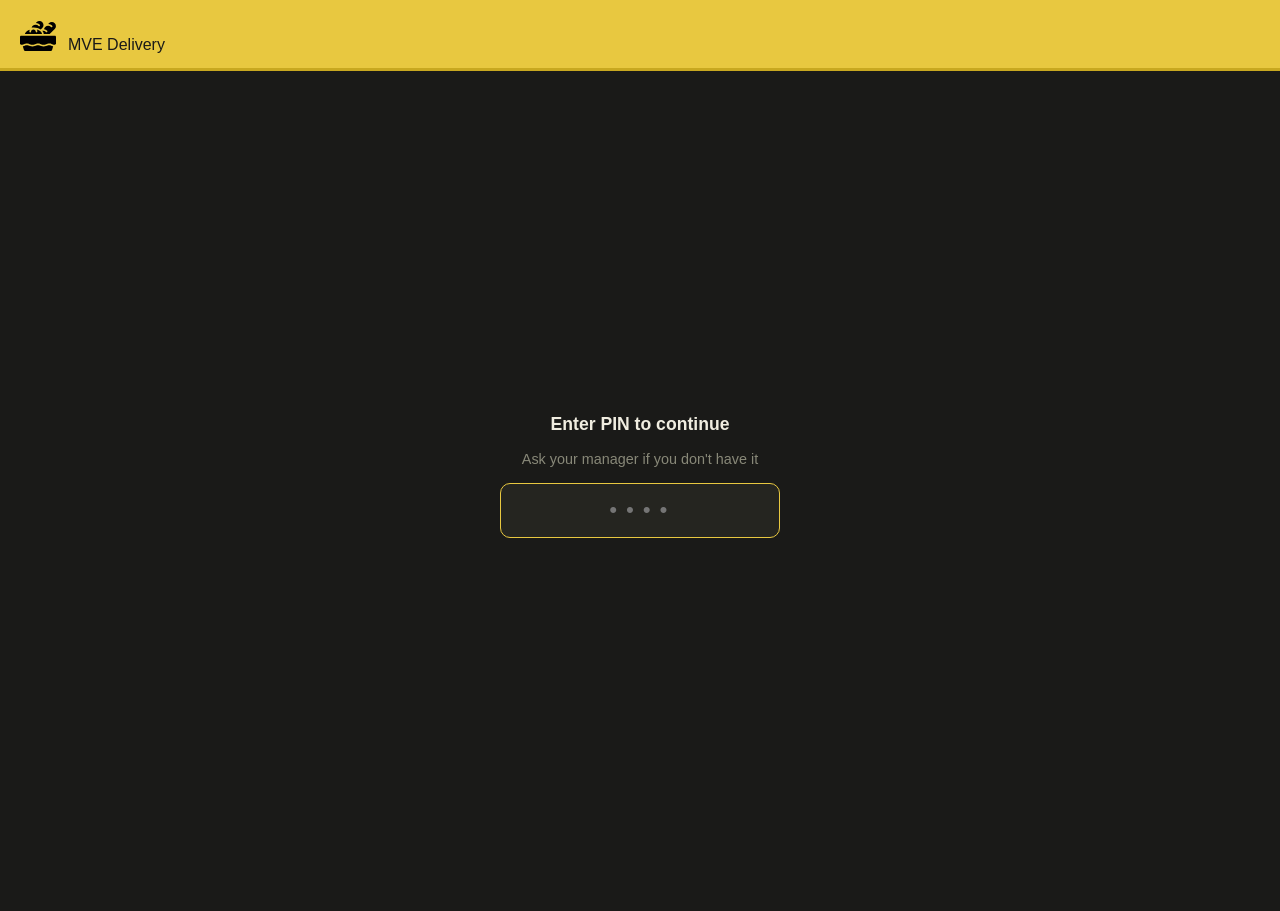
==== commit 9818eb9a: "Implement PIN-based access control and data namespacing Adds a PIN entry screen to the landing page " ====
--- a/index.html
+++ b/index.html
@@ -6,6 +6,21 @@
   <title>MVE Delivery — Choose List</title>
   <link rel="icon" href="assets/bread-basket.svg" type="image/svg+xml">
   <link rel="stylesheet" href="src/style.css">
+  <style>
+    .pin-screen { display: flex; flex-direction: column; align-items: center; justify-content: center; min-height: calc(100vh - 60px); padding: 2rem 1rem; gap: 1rem; }
+    .pin-title { font-size: 1.1rem; font-weight: 700; color: var(--text); }
+    .pin-subtitle { font-size: 0.9rem; color: var(--muted); }
+    .pin-form { display: flex; flex-direction: column; align-items: center; gap: 0.75rem; width: 100%; max-width: 280px; }
+    .pin-input { width: 100%; padding: 0.85rem 1rem; background: var(--surface); border: 1px solid var(--border); border-radius: 10px; color: var(--text); font-size: 1.4rem; font-family: 'DM Mono', monospace; letter-spacing: 0.15em; text-align: center; outline: none; -webkit-appearance: none; }
+    .pin-input:focus { border-color: var(--accent); }
+    .pin-btn { width: 100%; padding: 0.85rem; background: var(--accent); color: #1a1a18; font-size: 1rem; font-weight: 700; border: none; border-radius: 10px; cursor: pointer; }
+    .pin-btn:active { opacity: 0.8; }
+    .pin-error { font-size: 0.9rem; color: #e05555; min-height: 1.2em; }
+    @keyframes pin-shake { 0%,100%{transform:translateX(0)} 20%{transform:translateX(-8px)} 40%{transform:translateX(8px)} 60%{transform:translateX(-6px)} 80%{transform:translateX(6px)} }
+    .pin-form.shake { animation: pin-shake 0.4s ease; }
+    .nav-screen { display: none; flex-direction: column; align-items: center; justify-content: center; min-height: calc(100vh - 60px); padding: 2rem 1rem; gap: 1rem; }
+    .nav-screen.visible { display: flex; }
+  </style>
 </head>
 <body>
   <header class="header">
@@ -13,11 +28,78 @@
     <span class="header-title">MVE Delivery</span>
   </header>
 
-  <main class="landing-main">
+  <div class="pin-screen" id="pinScreen">
+    <p class="pin-title">Enter PIN to continue</p>
+    <p class="pin-subtitle">Ask your manager if you don't have it</p>
+    <form class="pin-form" id="pinForm" onsubmit="submitPin(event)">
+      <input class="pin-input" id="pinInput" type="password" inputmode="numeric" pattern="[0-9]*" autocomplete="off" placeholder="••••" maxlength="4" autofocus>
+      <p class="pin-error" id="pinError"></p>
+    </form>
+  </div>
+
+  <main class="nav-screen" id="navScreen">
     <p class="landing-subtitle">Select a list to begin packing</p>
     <a href="bread.html" class="landing-btn landing-btn-bread">🍞 Bread list</a>
     <a href="freezer.html" class="landing-btn landing-btn-freezer">❄️ Freezer wares list</a>
     <a href="upload.html" class="landing-admin">Upload order data</a>
   </main>
+
+  <script>
+    // Validates against Firestore — where the actual customer data lives.
+    const FIRESTORE_BASE = 'https://firestore.googleapis.com/v1/projects/mve-bread/databases/(default)/documents';
+    const FIRESTORE_KEY  = 'AIzaSyDGGpoqD-GlAF98dYxly7X7dQRWeUwpXY4';
+
+    function showNav() {
+      document.getElementById('pinScreen').style.display = 'none';
+      document.getElementById('navScreen').classList.add('visible');
+    }
+
+    // If PIN already in session, skip the form
+    if (sessionStorage.getItem('app-pin')) {
+      showNav();
+    } else {
+      // Auto-focus opens the number keyboard on mobile immediately
+      document.getElementById('pinInput').focus();
+    }
+
+    // Strip non-digits and auto-submit once 4 digits are entered
+    document.getElementById('pinInput').addEventListener('input', function () {
+      this.value = this.value.replace(/\D/g, '').slice(0, 4);
+      if (this.value.length === 4) {
+        document.getElementById('pinForm').requestSubmit();
+      }
+    });
+
+    async function submitPin(e) {
+      e.preventDefault();
+      const form    = document.getElementById('pinForm');
+      const input   = document.getElementById('pinInput');
+      const errorEl = document.getElementById('pinError');
+      const entered = input.value.trim();
+      if (!entered) return;
+
+      errorEl.textContent = '';
+      try {
+        // Try to list bread-orders under this PIN. Firestore returns 403 if the
+        // PIN doesn't match /config/pin.value — correct PIN returns 200 (empty or with data).
+        const res = await fetch(
+          `${FIRESTORE_BASE}/pins/${encodeURIComponent(entered)}/bread-orders?key=${FIRESTORE_KEY}&pageSize=1`
+        );
+        if (res.status === 401 || res.status === 403) {
+          errorEl.textContent = 'Wrong PIN — try again';
+          form.classList.remove('shake');
+          void form.offsetWidth; // reflow to restart animation
+          form.classList.add('shake');
+          input.value = '';
+          input.focus();
+        } else {
+          sessionStorage.setItem('app-pin', entered);
+          showNav();
+        }
+      } catch {
+        errorEl.textContent = 'Network error — check connection';
+      }
+    }
+  </script>
 </body>
 </html>
--- a/src/style.css
+++ b/src/style.css
@@ -48,6 +48,8 @@
 
 .logo-icon { font-size: 32px; line-height: 1; }
 
+.header-logo { width: 36px; height: 36px; object-fit: contain; }
+
 .header-text h1 {
   font-size: 28px;
   font-weight: 900;
